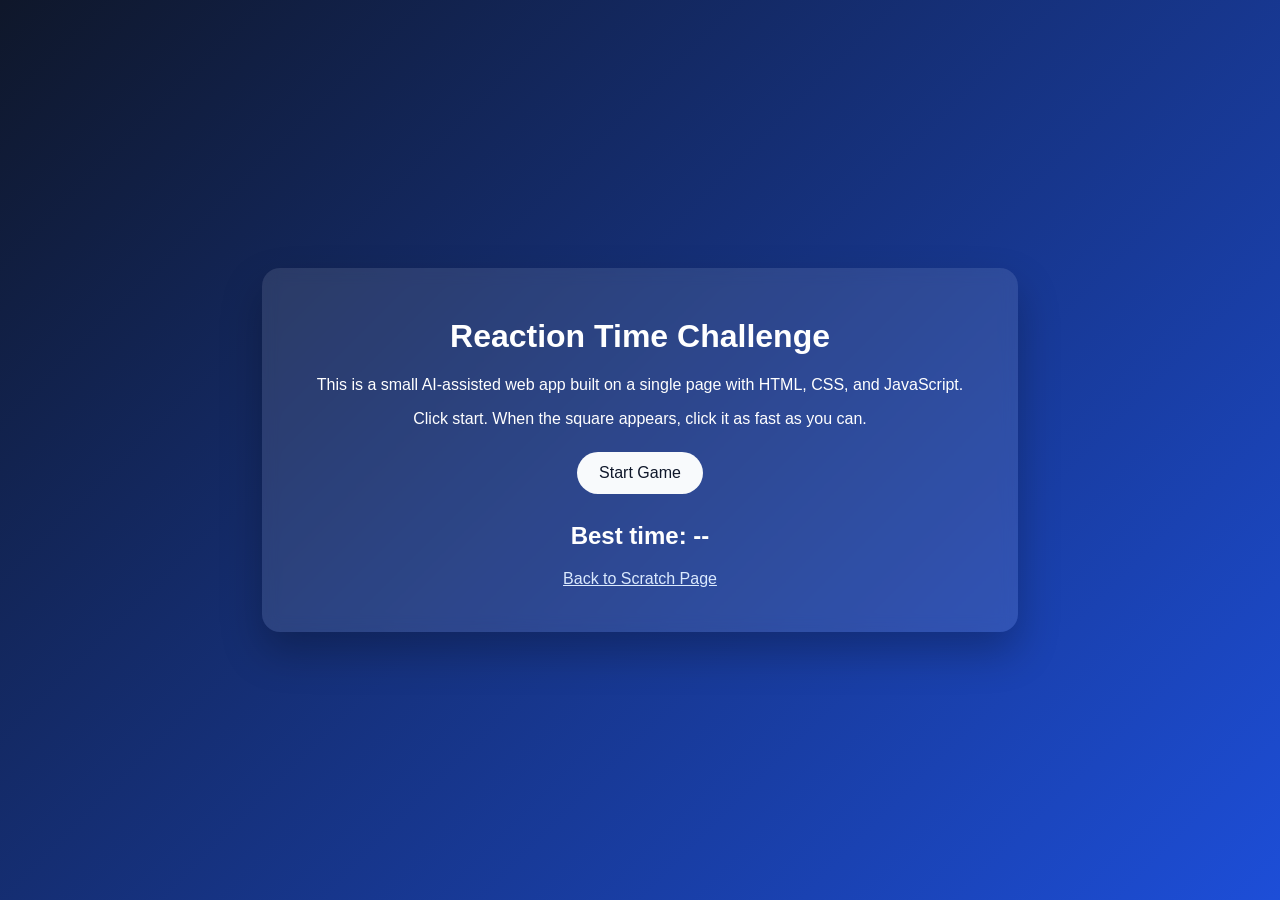
==== app.html @ 41d3b702 "Add files via upload" ====
<!DOCTYPE html>
<html lang="en">
<head>
  <meta charset="UTF-8">
  <meta name="viewport" content="width=device-width, initial-scale=1">
  <title>Reaction Game App</title>
  <style>
    body {
      margin: 0;
      font-family: Arial, Helvetica, sans-serif;
      background: linear-gradient(135deg, #0f172a, #1d4ed8);
      color: white;
      min-height: 100vh;
      display: grid;
      place-items: center;
    }
    .app {
      width: min(92vw, 700px);
      background: rgba(255,255,255,0.10);
      backdrop-filter: blur(8px);
      border-radius: 18px;
      padding: 28px;
      box-shadow: 0 20px 40px rgba(0,0,0,0.25);
      text-align: center;
    }
    button {
      border: none;
      border-radius: 999px;
      padding: 12px 22px;
      font-size: 1rem;
      cursor: pointer;
      margin: 8px;
    }
    #startBtn { background: #f8fafc; color: #0f172a; }
    #target {
      width: 170px;
      height: 170px;
      border-radius: 18px;
      margin: 24px auto;
      display: none;
      cursor: pointer;
      background: #93c5fd;
    }
    a { color: #dbeafe; }
  </style>
</head>
<body>
  <div class="app">
    <h1>Reaction Time Challenge</h1>
    <p>This is a small AI-assisted web app built on a single page with HTML, CSS, and JavaScript.</p>
    <p>Click start. When the square appears, click it as fast as you can.</p>
    <button id="startBtn">Start Game</button>
    <div id="target"></div>
    <h2 id="message">Best time: --</h2>
    <p><a href="scratch.html">Back to Scratch Page</a></p>
  </div>

  <script>
    const target = document.getElementById('target');
    const startBtn = document.getElementById('startBtn');
    const message = document.getElementById('message');
    let startTime = 0;
    let timeoutId = null;
    let best = null;

    function randomColor() {
      const colors = ['#93c5fd', '#86efac', '#fde68a', '#fca5a5', '#c4b5fd'];
      return colors[Math.floor(Math.random() * colors.length)];
    }

    function showTarget() {
      target.style.background = randomColor();
      target.style.display = 'block';
      startTime = Date.now();
      message.textContent = 'Click now';
    }

    startBtn.addEventListener('click', () => {
      target.style.display = 'none';
      message.textContent = 'Wait for it...';
      const delay = Math.floor(Math.random() * 2500) + 900;
      clearTimeout(timeoutId);
      timeoutId = setTimeout(showTarget, delay);
    });

    target.addEventListener('click', () => {
      const reaction = Date.now() - startTime;
      target.style.display = 'none';
      if (best === null || reaction < best) best = reaction;
      message.textContent = `Reaction time: ${reaction} ms | Best time: ${best} ms`;
    });
  </script>
</body>
</html>
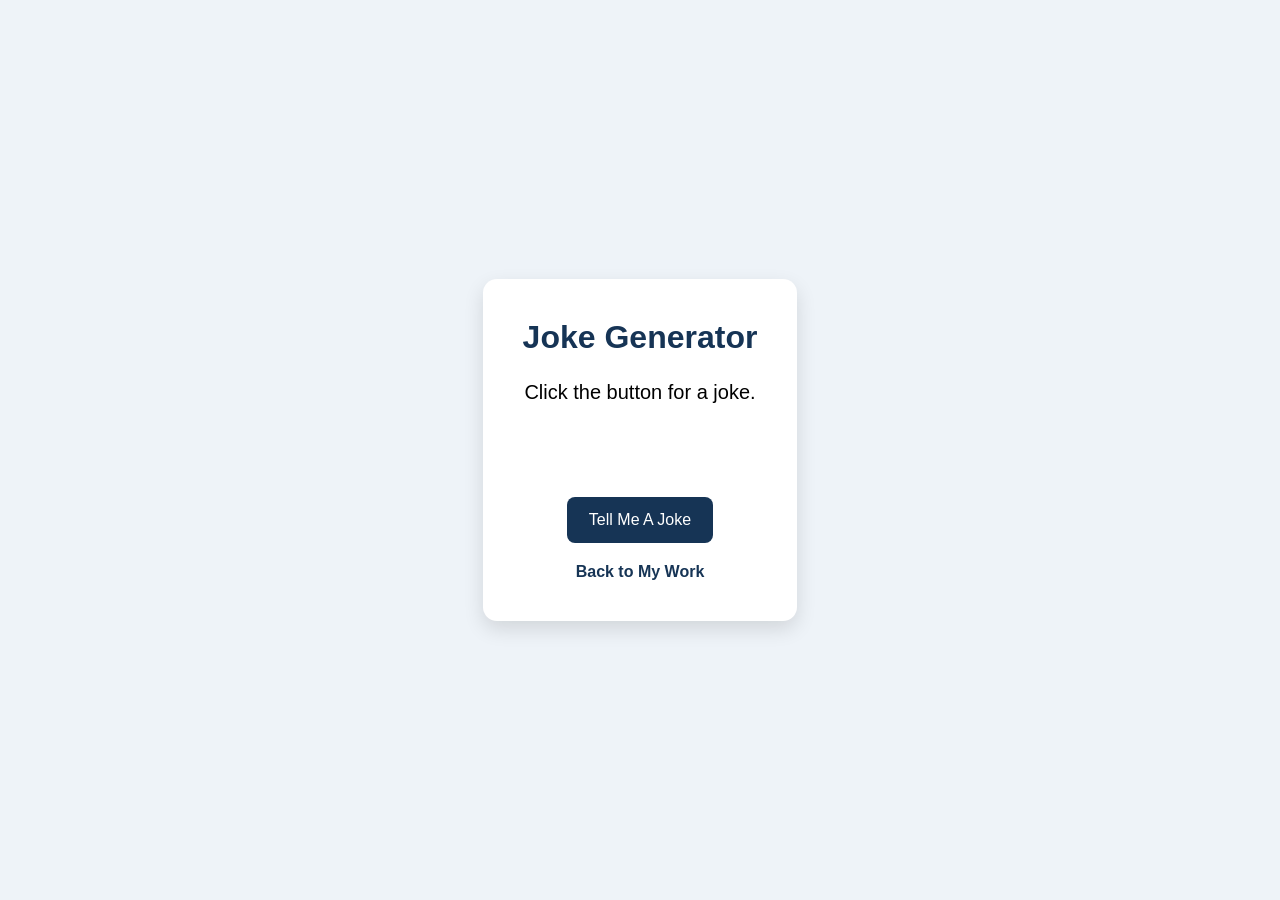
==== commit 390efeb5: "Add files via upload" ====
--- a/app.html
+++ b/app.html
@@ -1,94 +1,96 @@
 <!DOCTYPE html>
 <html lang="en">
 <head>
-  <meta charset="UTF-8">
-  <meta name="viewport" content="width=device-width, initial-scale=1">
-  <title>Reaction Game App</title>
-  <style>
-    body {
-      margin: 0;
-      font-family: Arial, Helvetica, sans-serif;
-      background: linear-gradient(135deg, #0f172a, #1d4ed8);
-      color: white;
-      min-height: 100vh;
-      display: grid;
-      place-items: center;
-    }
-    .app {
-      width: min(92vw, 700px);
-      background: rgba(255,255,255,0.10);
-      backdrop-filter: blur(8px);
-      border-radius: 18px;
-      padding: 28px;
-      box-shadow: 0 20px 40px rgba(0,0,0,0.25);
-      text-align: center;
-    }
-    button {
-      border: none;
-      border-radius: 999px;
-      padding: 12px 22px;
-      font-size: 1rem;
-      cursor: pointer;
-      margin: 8px;
-    }
-    #startBtn { background: #f8fafc; color: #0f172a; }
-    #target {
-      width: 170px;
-      height: 170px;
-      border-radius: 18px;
-      margin: 24px auto;
-      display: none;
-      cursor: pointer;
-      background: #93c5fd;
-    }
-    a { color: #dbeafe; }
-  </style>
+<meta charset="UTF-8">
+<meta name="viewport" content="width=device-width, initial-scale=1.0">
+<title>Joke Generator</title>
+
+<style>
+body{
+margin:0;
+font-family:Arial, Helvetica, sans-serif;
+background:#eef3f8;
+display:flex;
+justify-content:center;
+align-items:center;
+height:100vh;
+}
+
+.box{
+background:white;
+padding:40px;
+border-radius:14px;
+box-shadow:0 8px 20px rgba(0,0,0,.12);
+max-width:500px;
+text-align:center;
+}
+
+h1{
+margin-top:0;
+color:#163455;
+}
+
+p{
+font-size:20px;
+line-height:1.5;
+min-height:90px;
+}
+
+button{
+padding:14px 22px;
+border:none;
+border-radius:8px;
+background:#163455;
+color:white;
+font-size:16px;
+cursor:pointer;
+margin-top:10px;
+}
+
+button:hover{
+background:#24527a;
+}
+
+a{
+display:block;
+margin-top:20px;
+text-decoration:none;
+color:#163455;
+font-weight:bold;
+}
+</style>
 </head>
+
 <body>
-  <div class="app">
-    <h1>Reaction Time Challenge</h1>
-    <p>This is a small AI-assisted web app built on a single page with HTML, CSS, and JavaScript.</p>
-    <p>Click start. When the square appears, click it as fast as you can.</p>
-    <button id="startBtn">Start Game</button>
-    <div id="target"></div>
-    <h2 id="message">Best time: --</h2>
-    <p><a href="scratch.html">Back to Scratch Page</a></p>
-  </div>
 
-  <script>
-    const target = document.getElementById('target');
-    const startBtn = document.getElementById('startBtn');
-    const message = document.getElementById('message');
-    let startTime = 0;
-    let timeoutId = null;
-    let best = null;
+<div class="box">
+<h1>Joke Generator</h1>
 
-    function randomColor() {
-      const colors = ['#93c5fd', '#86efac', '#fde68a', '#fca5a5', '#c4b5fd'];
-      return colors[Math.floor(Math.random() * colors.length)];
-    }
+<p id="joke">Click the button for a joke.</p>
 
-    function showTarget() {
-      target.style.background = randomColor();
-      target.style.display = 'block';
-      startTime = Date.now();
-      message.textContent = 'Click now';
-    }
+<button onclick="newJoke()">Tell Me A Joke</button>
 
-    startBtn.addEventListener('click', () => {
-      target.style.display = 'none';
-      message.textContent = 'Wait for it...';
-      const delay = Math.floor(Math.random() * 2500) + 900;
-      clearTimeout(timeoutId);
-      timeoutId = setTimeout(showTarget, delay);
-    });
+<a href="scratch.html">Back to My Work</a>
+</div>
 
-    target.addEventListener('click', () => {
-      const reaction = Date.now() - startTime;
-      target.style.display = 'none';
-      if (best === null || reaction < best) best = reaction;
-      message.textContent = `Reaction time: ${reaction} ms | Best time: ${best} ms`;
-    });
-  </script>
+<script>
+function newJoke(){
+
+const jokes = [
+"Why did the scarecrow win an award? Because he was outstanding in his field.",
+"Why don’t eggs tell jokes? They crack under pressure.",
+"Why did the student eat his homework? Because the teacher said it was a piece of cake.",
+"Why do cows have hooves instead of feet? Because they lactose.",
+"Why did the computer go to therapy? Too many bytes from the past.",
+"Why was the math book sad? It had too many problems.",
+"Why did the golfer bring two pairs of pants? In case he got a hole in one."
+];
+
+let random = Math.floor(Math.random() * jokes.length);
+
+document.getElementById("joke").innerText = jokes[random];
+}
+</script>
+
 </body>
-</html>
+</html>
